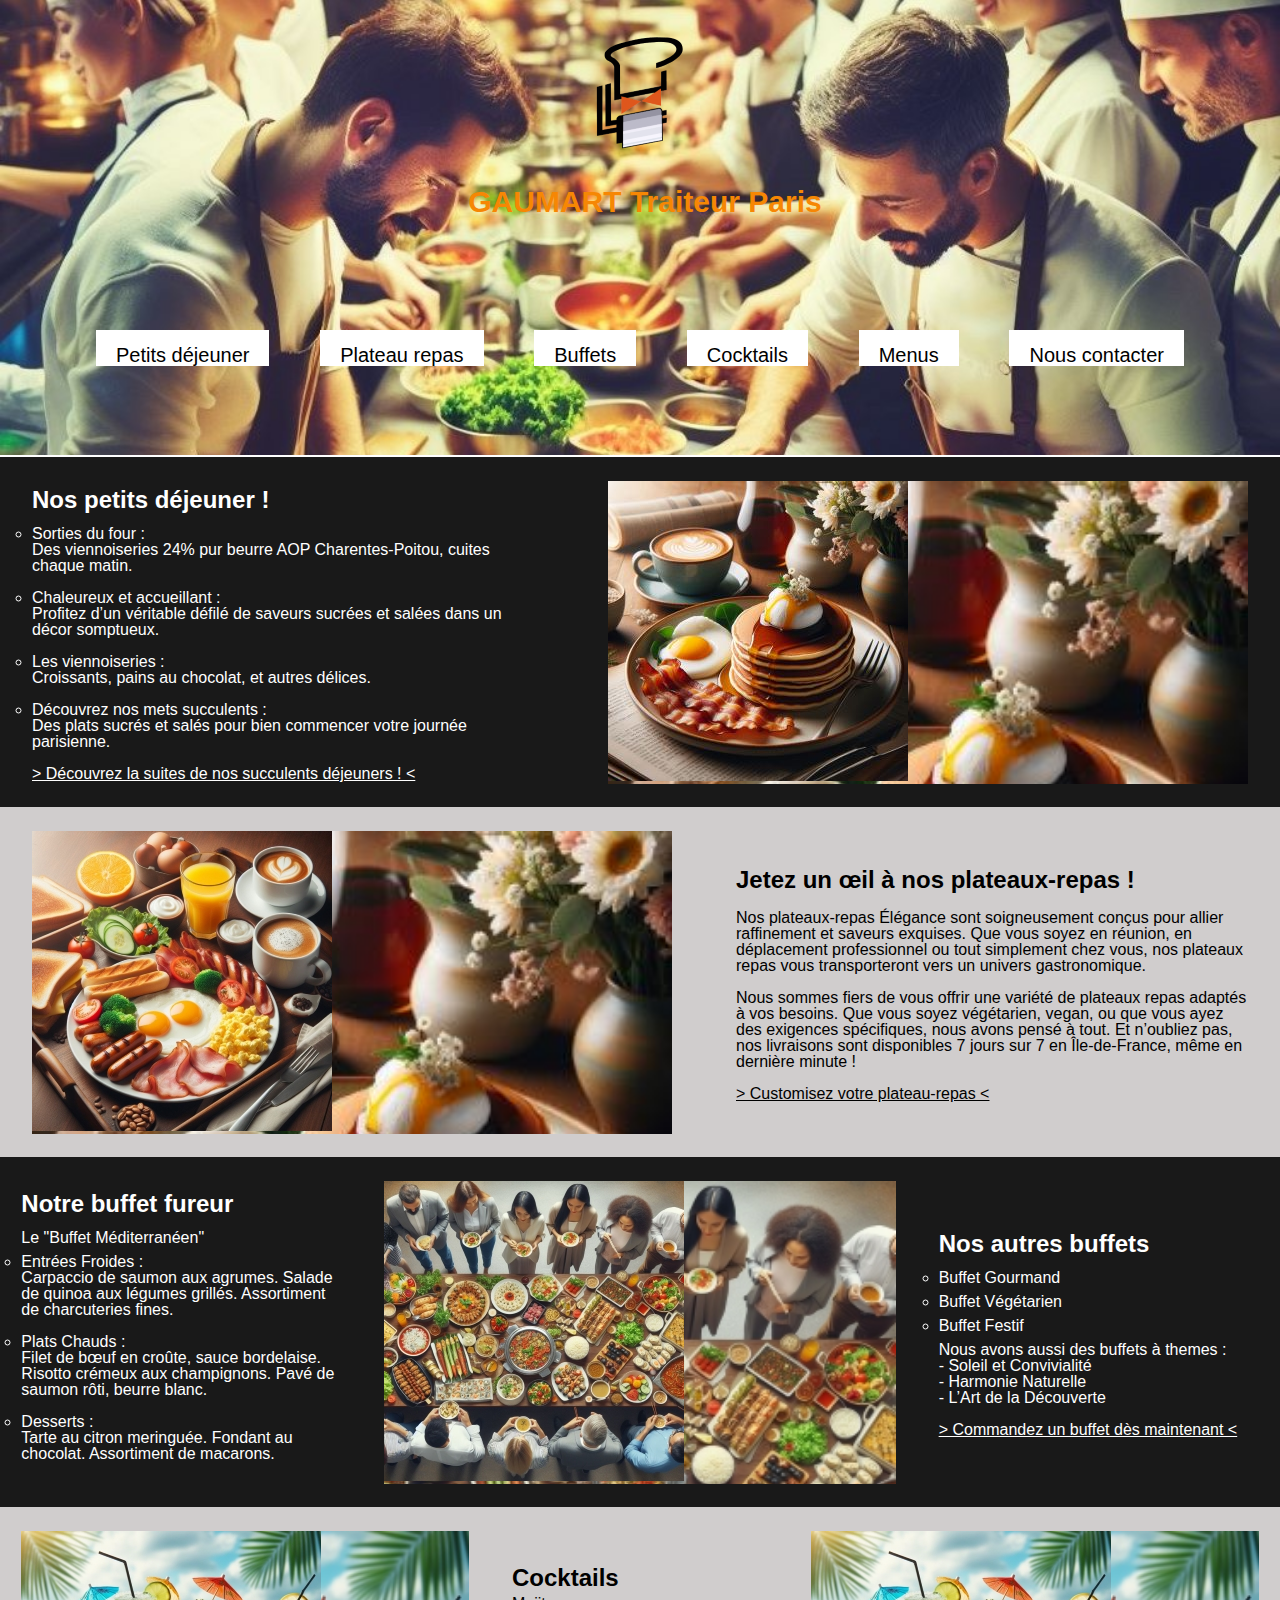
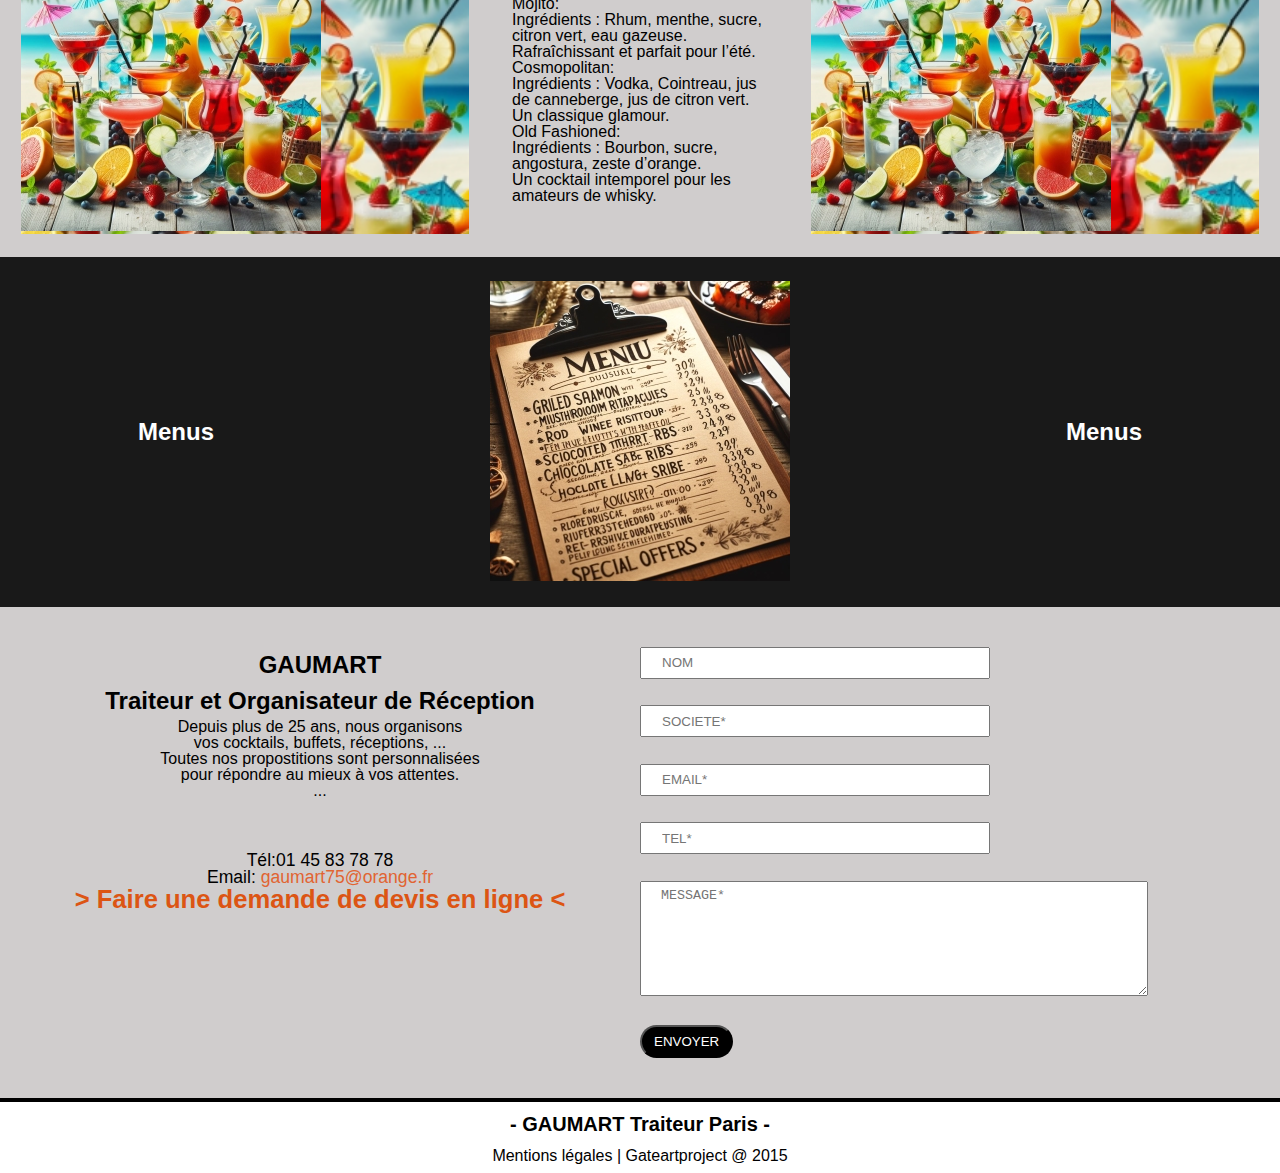
==== index.html @ 5ba97f91 "on s'en fiche" ====
<!DOCTYPE html>
<html lang="fr">
<head>
    <meta charset="UTF-8">
    <meta name="viewport" content="width=device-width, initial-scale=1.0">
    <title>Gaumart Traiteur Paris</title>
    <meta name="description" content="#">
    <link rel="stylesheet" href="css/reset.css">
    <link rel="stylesheet" href="css/header-nav.css">
    <link rel="stylesheet" href="css/index.css">
    <link rel="shortcut icon" href="img/logo.png" type="image/x-png">
</head>
<body>
    <header class="flex">
        <a href="#">
            <img id="logo-gaumart" src="img/logo.png" alt="">
        </a>
        <h1>GAUMART Traiteur Paris</h1>
        <nav class="flex">
            <ul class="flex">
                <li><a href="#petit-dejeuner">Petits déjeuner</a></li>
                <li><a href="#plateau-repas">Plateau repas</a></li>
                <li><a href="#buffets">Buffets</a></li>
                <li><a href="#cocktails">Cocktails</a></li>
                <li><a href="#menus">Menus</a></li>
                <li><a href="#nous-contactez">Nous contacter</a></li>
            </ul>
        </nav>
    </header>
    <main>
<!-- SECTION 
    PETITS-DEJEUNER -->
        <section id="petit-dejeuner" class="flex">
            <div class="dej-content">
                <h2>Nos petits déjeuner !</h2>
                <ul>
                    <li>Sorties du four :
                        <p>
                            Des viennoiseries 24% pur beurre AOP Charentes-Poitou, cuites chaque matin.
                        </p>
                    </li>
                    <li>Chaleureux et accueillant :
                        <p>
                            Profitez d’un véritable défilé de saveurs sucrées et salées dans un décor somptueux.
                        </p>
                    </li>
                    <li>Les viennoiseries :
                        <p>
                            Croissants, pains au chocolat, et autres délices.
                        </p>
                    </li>
                    <li>Découvrez nos mets succulents :
                        <p>
                            Des plats sucrés et salés pour bien commencer votre journée parisienne.
                        </p>
                    </li>
                </ul>
                <a href="#">> Découvrez la suites de nos succulents déjeuners ! <</a>
            </div>
            <div class="dej-img">
                <img src="/img/dejeuner.jpg" alt="">
            </div>
        </section>

<!-- SECTION 
    PLATEAU-REPAS -->
        <section id="plateau-repas" class="flex">
            <div class="plateau-img">
                <img src="/img/plateau-repas.jpg" alt="">
            </div>
            <div class="plateau-content">
                <h2>Jetez un œil à nos plateaux-repas !</h2>
                <p>
                    Nos plateaux-repas Élégance sont soigneusement conçus pour allier raffinement et saveurs exquises. Que vous soyez en réunion, en déplacement professionnel ou tout simplement chez vous, nos plateaux repas vous transporteront vers un univers gastronomique.
                </p>
                <p>
                    Nous sommes fiers de vous offrir une variété de plateaux repas adaptés à vos besoins. Que vous soyez végétarien, vegan, ou que vous ayez des exigences spécifiques, nous avons pensé à tout. Et n’oubliez pas, nos livraisons sont disponibles 7 jours sur 7 en Île-de-France, même en dernière minute !
                </p>
                <a href="#">> Customisez votre plateau-repas <</a>
            </div>
        </section>

<!-- SECTION 
    BUFFETS -->
        <section id="buffets" class="flex">
            <div class="buffets-content">
                <h2>Notre buffet fureur</h2>
                <h3>Le "Buffet Méditerranéen"</h3>
                <ul>
                    <li>Entrées Froides :
                        <p>
                            Carpaccio de saumon aux agrumes.
                            Salade de quinoa aux légumes grillés.
                            Assortiment de charcuteries fines.
                        </p>
                    </li>
                    <li>Plats Chauds :
                        <p>
                            Filet de bœuf en croûte, sauce bordelaise.
                        Risotto crémeux aux champignons.
                        Pavé de saumon rôti, beurre blanc.
                        </p>
                    </li>
                    <li>Desserts :
                        <p>
                            Tarte au citron meringuée.
                            Fondant au chocolat.
                            Assortiment de macarons.
                        </p>
                    </li>
                </ul>  
            </div>
            <div class="buffets-img">
                <img src="/img/buffets.jpg" alt="">
            </div>
            <div class="buffets-content2">
                <h2>Nos autres buffets</h2>
                <ul>
                    <li>Buffet Gourmand</li>
                    <li>Buffet Végétarien</li>
                    <li>Buffet Festif</li>
                </ul>
                <p>
                    Nous avons aussi des buffets à themes : <br>
                    - Soleil et Convivialité<br>
                    - Harmonie Naturelle<br>
                    - L’Art de la Découverte
                </p>
                <a href="#">> Commandez un buffet dès maintenant <</a>
            </div>
        </section>

<!-- SECTION 
    COCKTAILS -->
        <section id="cocktails" class="flex">
            <div class="cocktails-img">
                <img src="/img/cocktails.jpg" alt="">
            </div>
            <div class="cocktails-content">
                <h2>Cocktails</h2>
                <ul>
                    <li>
                        Mojito:<br>
                        Ingrédients : Rhum, menthe, sucre, citron vert, eau gazeuse.<br>
                        Rafraîchissant et parfait pour l’été.
                    </li>
                    <li>
                        Cosmopolitan:<br>
                        Ingrédients : Vodka, Cointreau, jus de canneberge, jus de citron vert.<br>
                        Un classique glamour.
                    </li>
                    <li>
                        Old Fashioned:<br>
                        Ingrédients : Bourbon, sucre, angostura, zeste d’orange.<br>
                        Un cocktail intemporel pour les amateurs de whisky.
                    </li>
                </ul>
            </div>
            <div class="cocktails-img">
                <img src="/img/cocktails.jpg" alt="">
            </div>
        </section>
    
<!-- SECTION 
    MENUS -->
        <section id="menus" class="flex">
            <div class="menus-content">
                <h2>Menus</h2>
            </div>
            <div class="menu-img">
                <img src="/img/menus.jpg" alt="">
            </div>
            <div class="menus-content">
                <h2>Menus</h2>
            </div>
            
        </section>
        <section id="nous-contactez" class="flex">
            <div class="informations txt-center">
                <h2>
                    GAUMART<br>
                    Traiteur et Organisateur de Réception
                </h2>
                <p>
                    Depuis plus de 25 ans, nous organisons<br>
                    vos cocktails, buffets, réceptions, ...
                </p>
                <p>
                    Toutes nos propostitions sont personnalisées<br>
                    pour répondre au mieux à vos attentes.<br>
                    ...
                </p>
                <div class="contacts">
                    <p>Tél:01 45 83 78 78</p>
                    <p>Email: <span>gaumart75@orange.fr</span></p>
                </div>
                <div class="ask-devis">
                    <p><a href="../pages/devis.html">> Faire une demande de devis en ligne <</a></p>
                </div>
            </div>
            <div class="formulaire">
                <form action="post">
                    <input type="text" name="nom" placeholder="NOM"><br>
                    <input type="text" name="societe" placeholder="SOCIETE*"><br>
                    <input type="email" name="email" placeholder="EMAIL*"><br>
                    <input type="tel" name="telephone" placeholder="TEL*"><br>
                    <textarea placeholder="MESSAGE*"></textarea><br>
                    <input id="send" type="submit" value="ENVOYER">
                </form>
            </div>
        </section>
    </main>


    <footer class="txt-center">
        <p class="big">- GAUMART Traiteur Paris -</p>
        <p>
            <a href="#">Mentions légales</a>
            | Gateartproject @ 2015
        </p>
    </footer>
    <script src="js/index.js"></script>
</body>
</html>
---- css/header-nav.css ----
/* ========================================================
    CONFIGURATIONS
========================================================= */
.flex{
    display: flex;
}
.txt-center{
    text-align: center;
}
/* ========================================================
    HEADER ET NAVIGUATION
========================================================= */
header{
    align-items: center;
    flex-direction: column;
    height: 15%;
    background-image: url(/img/header.jpeg);
    background-size: 100%;
    border-bottom: solid white 2px;
}
#logo-gaumart{
    margin-top: 2em;
    height: 95%;
}
h1{
    font-weight: 600;
    margin-left: 10px;
    font-size: 1.875rem;
    margin-top: 1em;
    color: #F68704;
}

nav{
    margin-top: 8em;
    margin-bottom: 5em;
    width: 85%;
    align-items: center;
}
nav ul{
    width: 100%;
    display: flex;
    justify-content: space-between;
    margin-bottom: 10px;
}
li a{
    color: black;
    font-size: 1.25rem;
    text-decoration: none;
    padding: 0 1em;
    padding-top: 0.7em;
    background-color: white;
}
---- css/index.css ----
/* ========================================================
    CONTENUE PRINCIPALE
========================================================= */
body{
    font-family: Arial, Helvetica, sans-serif;
}
main{
    border-bottom: solid 2px black;
}
h2{
    font-size: 1.5rem;
    font-weight: 800;
    line-height: 1.5;
}
footer p{
    margin-top: 1.8em;
    line-height: 1.2;
}
/* ========================================================
    SECTION TEMPLATES
========================================================= */
#petit-dejeuner, #plateau-repas, #buffets, #cocktails, #menus{
    height: 350px;
    align-items: center;
    justify-content: space-around;
}
#petit-dejeuner, #buffets, #menus{
    background-color: rgb(25, 25, 25);
    color: white;
}
#plateau-repas, #cocktails, #nous-contactez{
    background-color: rgb(208, 205, 205);
    color: black;
}
.dej-content ul, .buffets-content ul, .buffets-content2 ul{
    list-style: circle;
}
.dej-content a, .buffets-content2 a{
    color: white;
}
.plateau-content a{
    color: black;
}
/* ========================================================
    SECTION PETIT DEJEUNER / PLATEAU REPAS
========================================================= */
.dej-content, .plateau-content{
    width: 40%;
}
.dej-content p, .plateau-content p, .buffets-content p, .buffets-content2 p{
    margin-bottom: 1em;
}
.dej-content ul{
    margin-top: 0.5em;
}
.dej-img, .plateau-img{
    width: 50%;
    background-image: url(/img/dejeuner.jpg);
    background-size: 100%;
}
#plateau-repas h2{
    margin-bottom: 0.5em ;
}
/* ========================================================
    SECTION BUFFETS
========================================================= */
.buffets-content, .buffets-content2{
    width: 25%;
}
.buffets-img{
    width: 40%;
    background-image: url(/img/buffets.jpg);
    background-size: 100%;
}
.buffets-content h3, .buffets-content2 li{
    margin: 0.5em 0;
}
/* ========================================================
    SECTION COCKTAILS
========================================================= */
.cocktails-img{
    width: 35%;
    background-image: url(/img/cocktails.jpg);
    background-size: 100%;
}
.cocktails-content{
    width: 20%;
}
/* ========================================================
    SECTION MENUS
========================================================= */

/* ========================================================
    SECTION CONTACTS
========================================================= */
#nous-contactez{
    padding: 40px 0;
    border-bottom: solid black 2px;
}
.informations, .formulaire{
    width: 50%;
}
.contacts{
    margin-top: 3em;
    font-size: 1.1em;
}
.contacts span{
    color: #E16432;
}
.ask-devis{
    font-size: 1.6em;
    font-weight: 600;
}
.ask-devis a{
    text-decoration: none;
    color: #DC5514;
}
/* ================================
    CONTENUE CONTACTS FORMULAIRE
*/
input:not(:last-child){
    width: 50%;
    padding: 1%;
    padding-left: 20px;
}
input:not(:first-child){
    margin-top: 2em;
}
textarea{
    width: 75%;
    padding: 1%;
    padding-left: 20px;
    height: 100px;
    margin-top: 2em;
}
input:last-child{
    background-color: black;
    color: white;
    padding: 0.5em 0.9em;
    border-radius: 20px;
}



















/* ========================================================
    FOOTER
========================================================= */
footer{
    height: 15%;
}
.big{
    font-weight: 800;
    font-size: 1.25rem;
}
footer p{
    margin: 0.5em 0;
}
footer a{
    text-decoration: none;
    color: black;
}
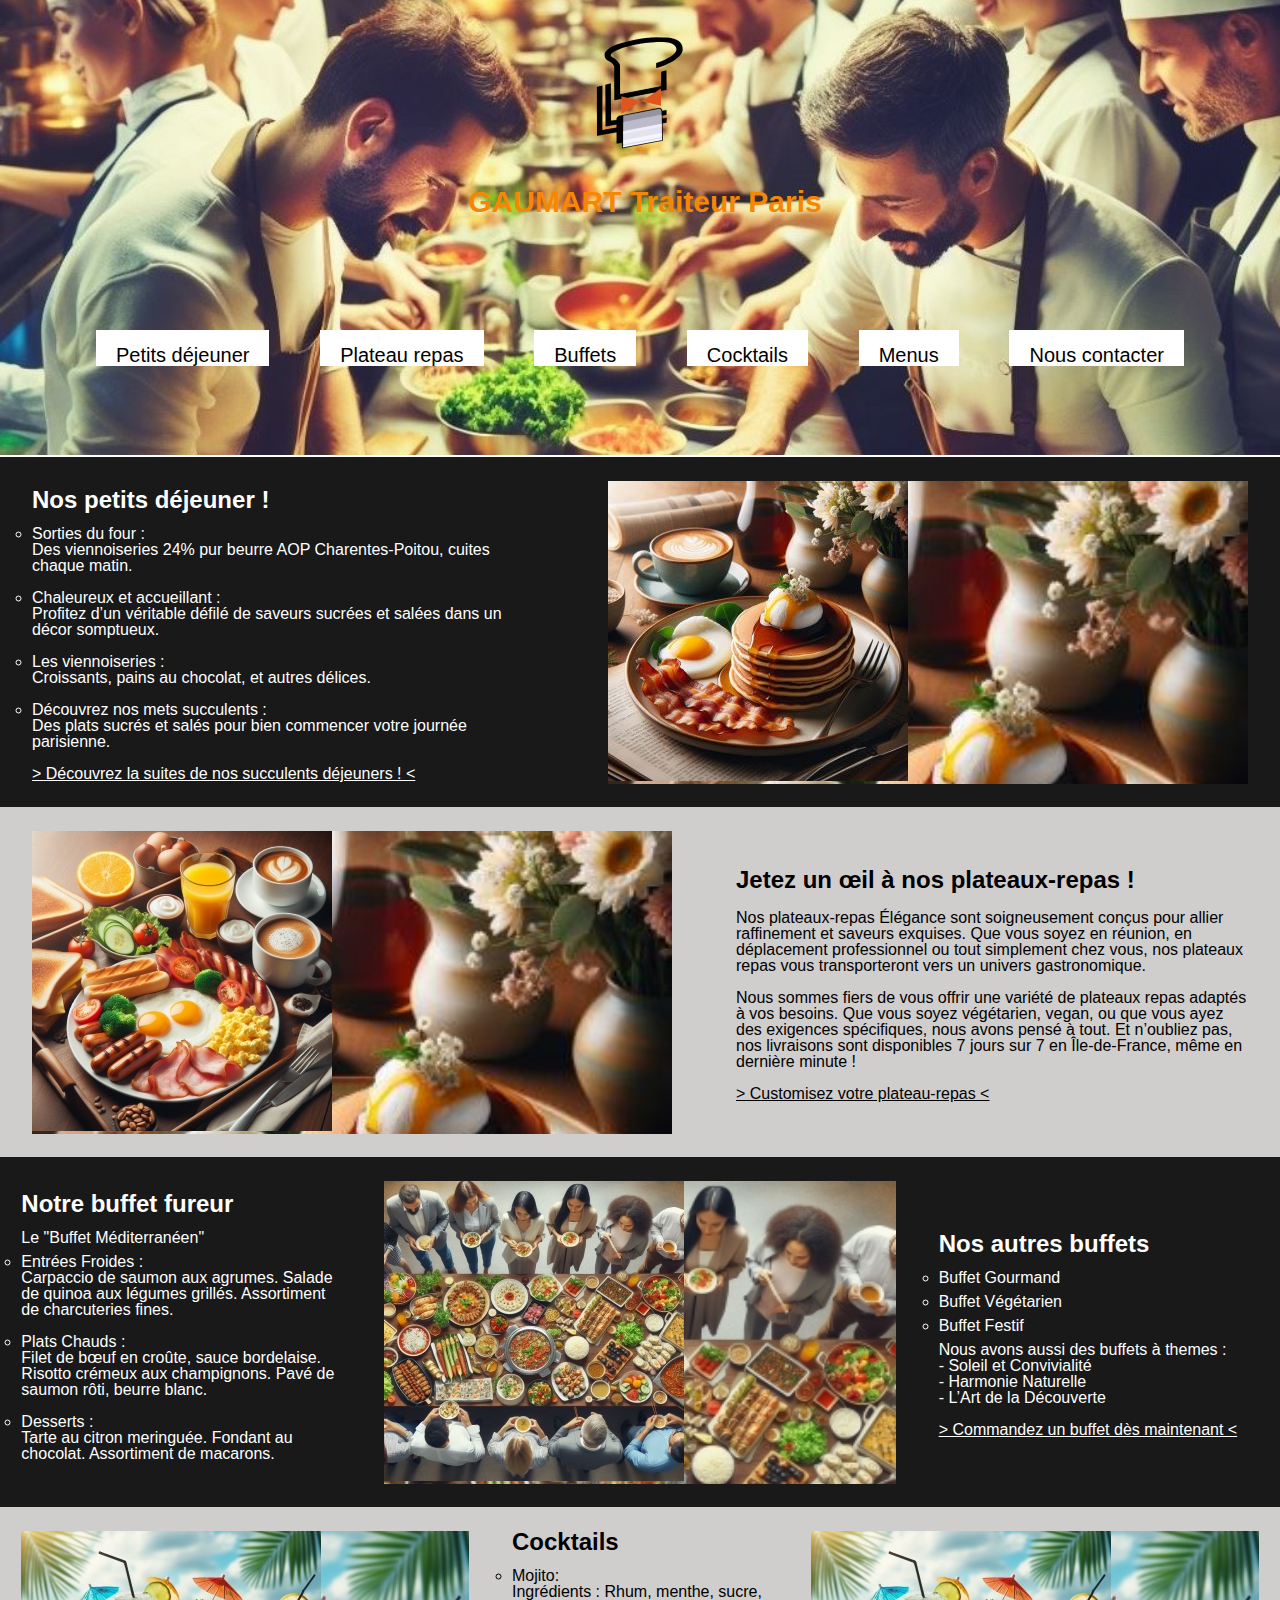
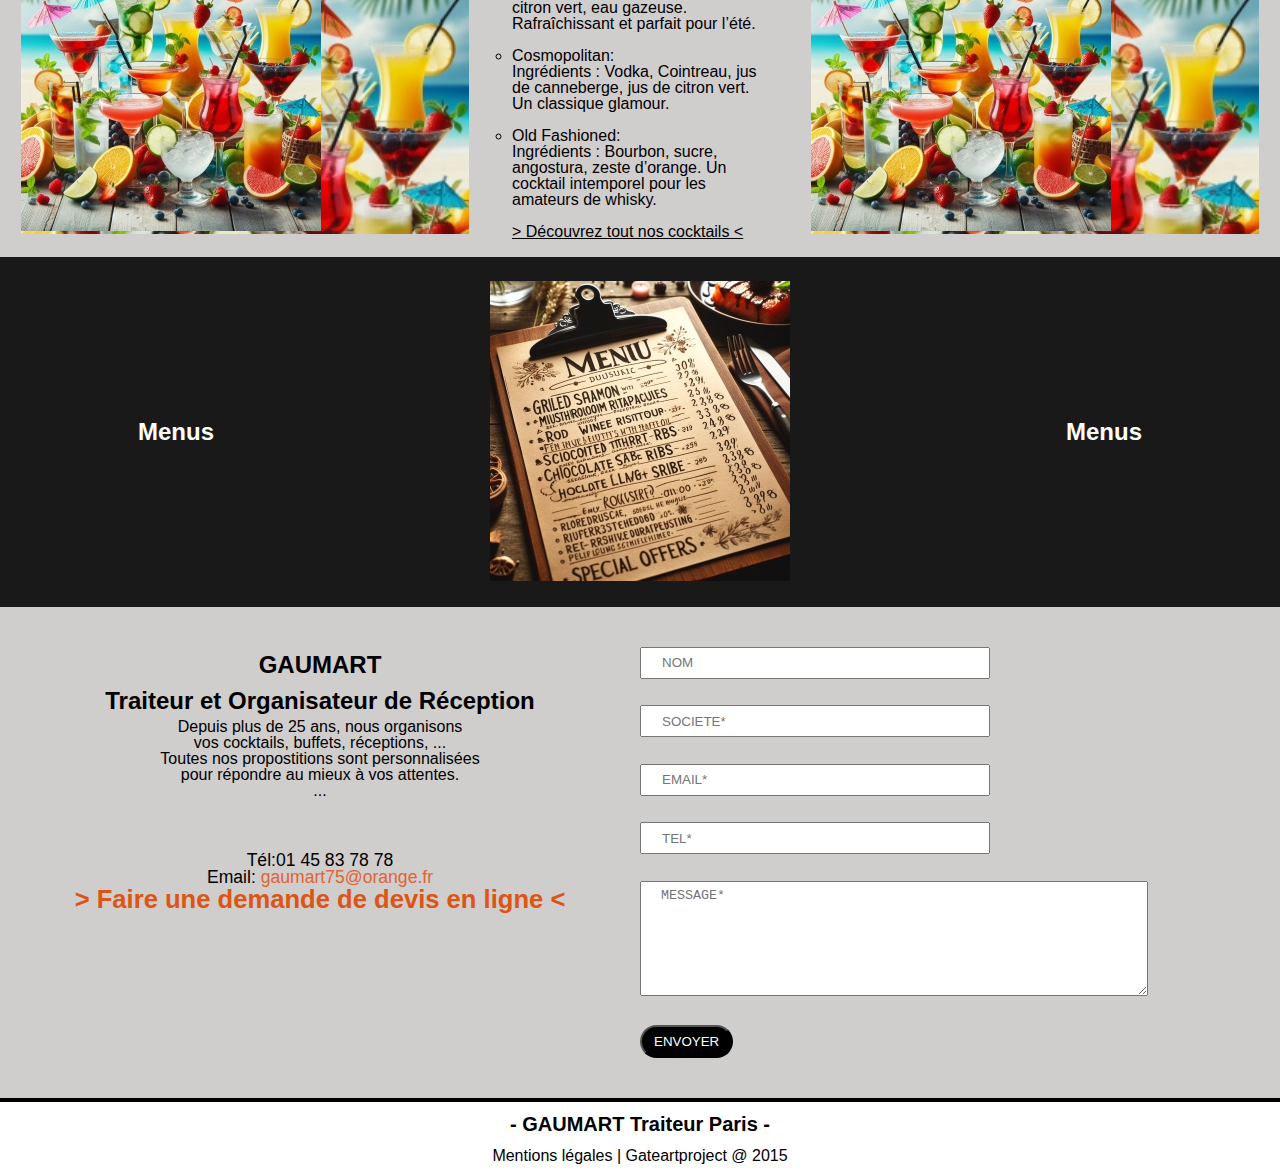
==== commit 7072f769: "bla bla bla" ====
--- a/index.html
+++ b/index.html
@@ -139,22 +139,27 @@
             <div class="cocktails-content">
                 <h2>Cocktails</h2>
                 <ul>
-                    <li>
-                        Mojito:<br>
-                        Ingrédients : Rhum, menthe, sucre, citron vert, eau gazeuse.<br>
-                        Rafraîchissant et parfait pour l’été.
-                    </li>
-                    <li>
-                        Cosmopolitan:<br>
-                        Ingrédients : Vodka, Cointreau, jus de canneberge, jus de citron vert.<br>
-                        Un classique glamour.
-                    </li>
-                    <li>
-                        Old Fashioned:<br>
-                        Ingrédients : Bourbon, sucre, angostura, zeste d’orange.<br>
-                        Un cocktail intemporel pour les amateurs de whisky.
+                    <li>Mojito:
+                        <p>
+                            Ingrédients : Rhum, menthe, sucre, citron vert, eau gazeuse.
+                            Rafraîchissant et parfait pour l’été.
+                        </p>
+                    </li>
+                    <li>Cosmopolitan:
+                        <p>
+                            Ingrédients : Vodka, Cointreau, jus de canneberge, jus de citron vert.
+                            Un classique glamour.
+                        </p>
+                        
+                    </li>
+                    <li>Old Fashioned:
+                        <p>
+                            Ingrédients : Bourbon, sucre, angostura, zeste d’orange.
+                            Un cocktail intemporel pour les amateurs de whisky.
+                        </p>
                     </li>
                 </ul>
+                <a href="#">> Découvrez tout nos cocktails <</a>
             </div>
             <div class="cocktails-img">
                 <img src="/img/cocktails.jpg" alt="">
--- a/css/index.css
+++ b/css/index.css
@@ -32,13 +32,13 @@
     background-color: rgb(208, 205, 205);
     color: black;
 }
-.dej-content ul, .buffets-content ul, .buffets-content2 ul{
+.dej-content ul, .buffets-content ul, .buffets-content2 ul, .cocktails-content ul{
     list-style: circle;
 }
 .dej-content a, .buffets-content2 a{
     color: white;
 }
-.plateau-content a{
+.plateau-content a, .cocktails-content a{
     color: black;
 }
 /* ========================================================
@@ -47,10 +47,10 @@
 .dej-content, .plateau-content{
     width: 40%;
 }
-.dej-content p, .plateau-content p, .buffets-content p, .buffets-content2 p{
+.dej-content p, .plateau-content p, .buffets-content p, .buffets-content2 p, .cocktails-content p{
     margin-bottom: 1em;
 }
-.dej-content ul{
+.dej-content ul, .cocktails-content ul{
     margin-top: 0.5em;
 }
 .dej-img, .plateau-img{
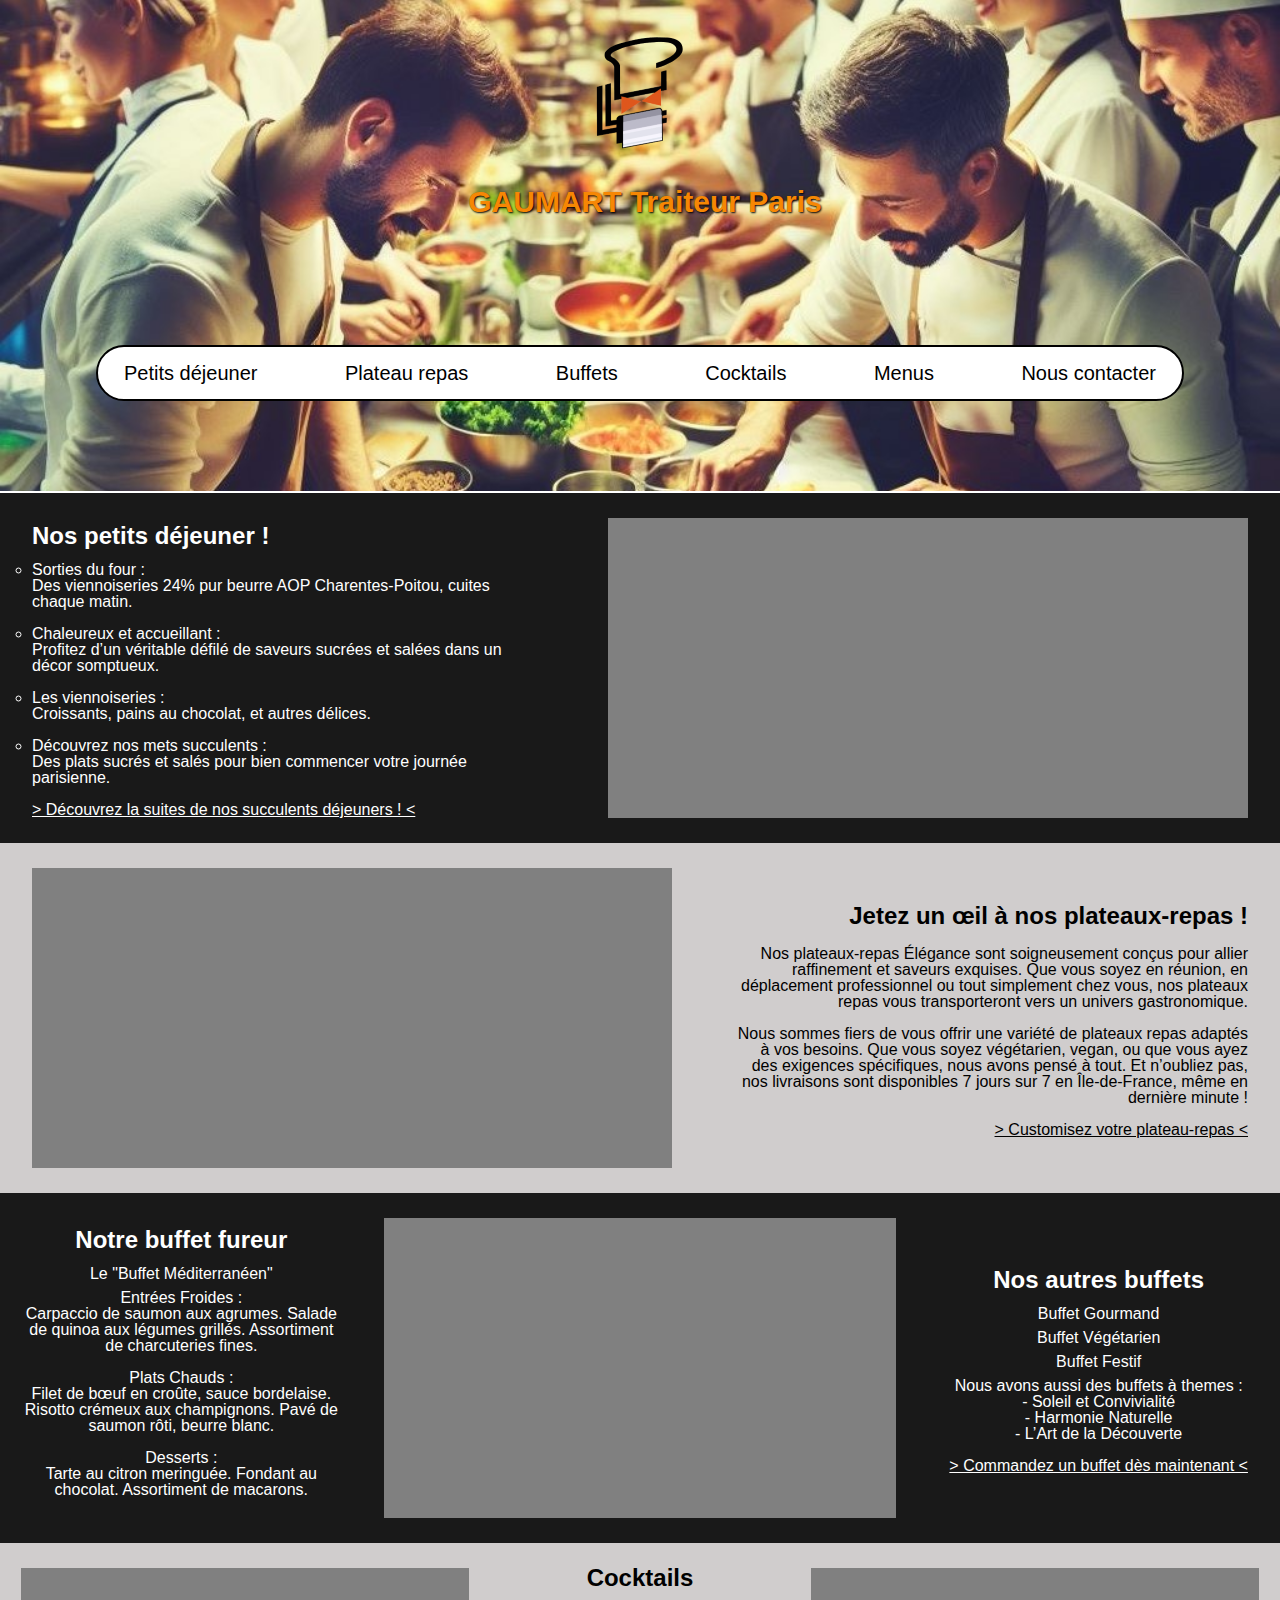
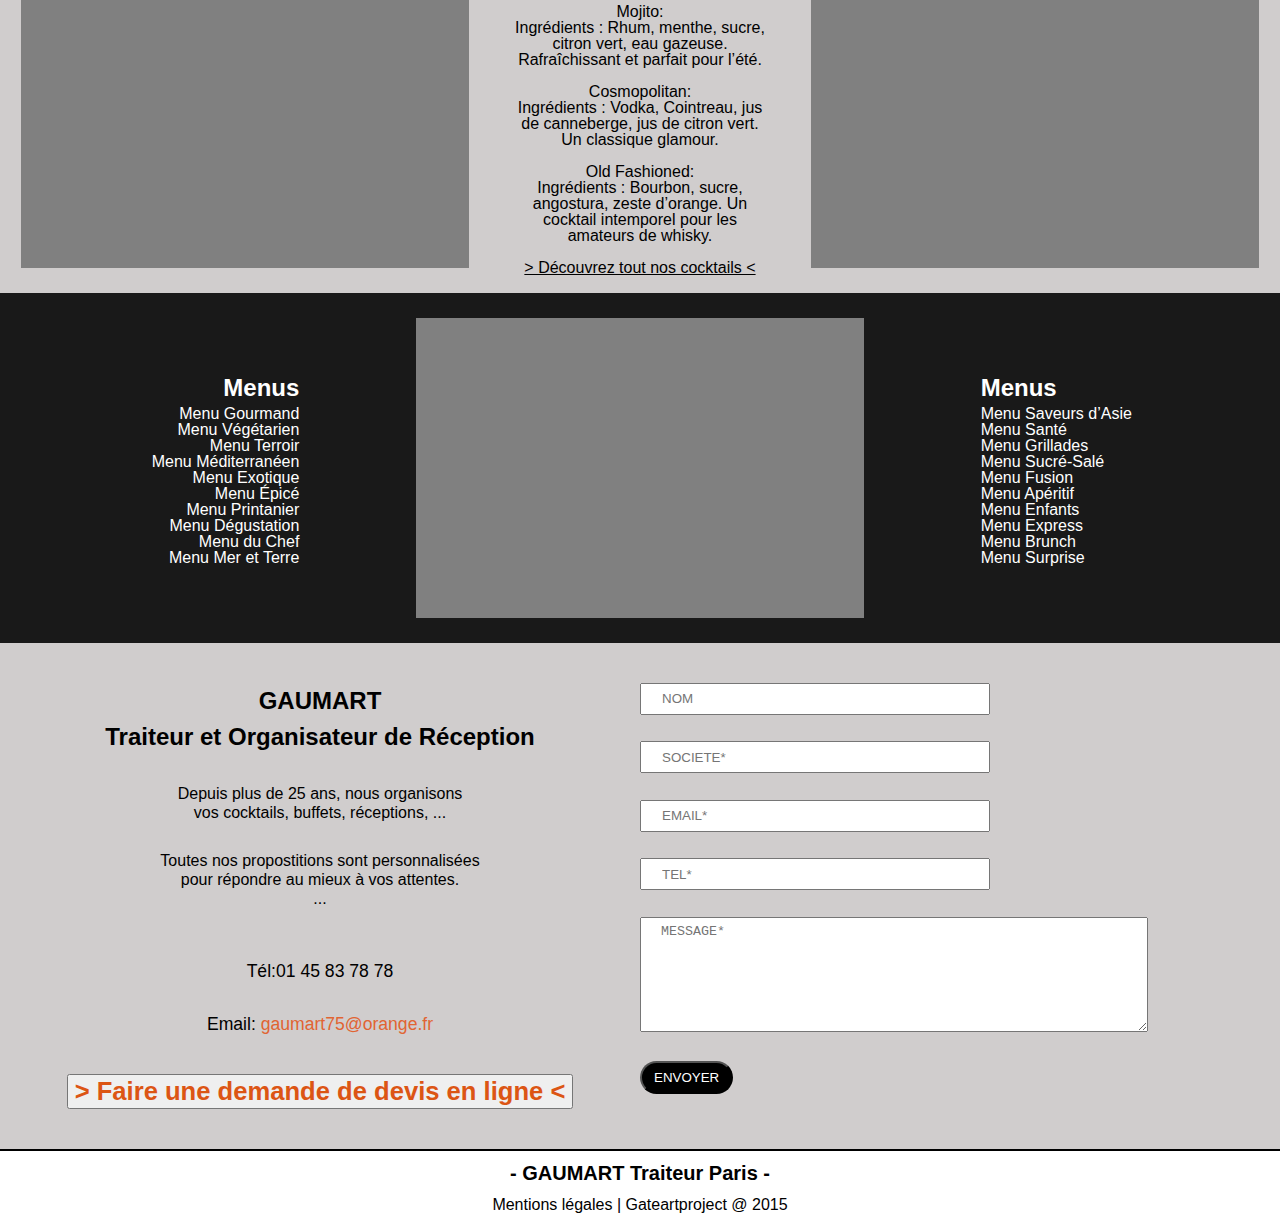
==== commit 8bd52ea5: "end of day 14/03/2024" ====
--- a/index.html
+++ b/index.html
@@ -6,8 +6,9 @@
     <title>Gaumart Traiteur Paris</title>
     <meta name="description" content="#">
     <link rel="stylesheet" href="css/reset.css">
-    <link rel="stylesheet" href="css/header-nav.css">
+    <link rel="stylesheet" href="css/bases.css">
     <link rel="stylesheet" href="css/index.css">
+    <link rel="stylesheet" href="css/devis.css">
     <link rel="shortcut icon" href="img/logo.png" type="image/x-png">
 </head>
 <body>
@@ -57,17 +58,13 @@
                 </ul>
                 <a href="#">> Découvrez la suites de nos succulents déjeuners ! <</a>
             </div>
-            <div class="dej-img">
-                <img src="/img/dejeuner.jpg" alt="">
-            </div>
+            <div class="dej-img"></div>
         </section>
 
 <!-- SECTION 
     PLATEAU-REPAS -->
         <section id="plateau-repas" class="flex">
-            <div class="plateau-img">
-                <img src="/img/plateau-repas.jpg" alt="">
-            </div>
+            <div class="plateau-img"></div>
             <div class="plateau-content">
                 <h2>Jetez un œil à nos plateaux-repas !</h2>
                 <p>
@@ -79,7 +76,6 @@
                 <a href="#">> Customisez votre plateau-repas <</a>
             </div>
         </section>
-
 <!-- SECTION 
     BUFFETS -->
         <section id="buffets" class="flex">
@@ -110,9 +106,7 @@
                     </li>
                 </ul>  
             </div>
-            <div class="buffets-img">
-                <img src="/img/buffets.jpg" alt="">
-            </div>
+            <div class="buffets-img"> </div>
             <div class="buffets-content2">
                 <h2>Nos autres buffets</h2>
                 <ul>
@@ -129,13 +123,10 @@
                 <a href="#">> Commandez un buffet dès maintenant <</a>
             </div>
         </section>
-
 <!-- SECTION 
     COCKTAILS -->
         <section id="cocktails" class="flex">
-            <div class="cocktails-img">
-                <img src="/img/cocktails.jpg" alt="">
-            </div>
+            <div class="cocktails-img"></div>
             <div class="cocktails-content">
                 <h2>Cocktails</h2>
                 <ul>
@@ -161,25 +152,46 @@
                 </ul>
                 <a href="#">> Découvrez tout nos cocktails <</a>
             </div>
-            <div class="cocktails-img">
-                <img src="/img/cocktails.jpg" alt="">
-            </div>
-        </section>
-    
+            <div class="cocktails-img"></div>
+        </section>
 <!-- SECTION 
     MENUS -->
         <section id="menus" class="flex">
             <div class="menus-content">
                 <h2>Menus</h2>
-            </div>
-            <div class="menu-img">
-                <img src="/img/menus.jpg" alt="">
-            </div>
-            <div class="menus-content">
+                <p>
+                    Menu Gourmand<br>
+                    Menu Végétarien<br>
+                    Menu Terroir<br>
+                    Menu Méditerranéen<br>
+                    Menu Exotique<br>
+                    Menu Épicé<br>
+                    Menu Printanier<br>
+                    Menu Dégustation<br>
+                    Menu du Chef<br>
+                    Menu Mer et Terre
+                </p>
+            </div>
+            <div class="menus-img"></div>
+            <div class="menus-content2">
                 <h2>Menus</h2>
+                <p>
+                    Menu Saveurs d’Asie<br>
+                    Menu Santé<br>
+                    Menu Grillades<br>
+                    Menu Sucré-Salé<br>
+                    Menu Fusion<br>
+                    Menu Apéritif<br>
+                    Menu Enfants<br>
+                    Menu Express<br>
+                    Menu Brunch<br>
+                    Menu Surprise
+                </p>
             </div>
             
         </section>
+<!-- SECTION 
+    CONTACT -->
         <section id="nous-contactez" class="flex">
             <div class="informations txt-center">
                 <h2>
@@ -199,8 +211,7 @@
                     <p>Tél:01 45 83 78 78</p>
                     <p>Email: <span>gaumart75@orange.fr</span></p>
                 </div>
-                <div class="ask-devis">
-                    <p><a href="../pages/devis.html">> Faire une demande de devis en ligne <</a></p>
+                    <button class="ask-devis" onclick="openDevis()">> Faire une demande de devis en ligne <</button>
                 </div>
             </div>
             <div class="formulaire">
@@ -215,6 +226,235 @@
             </div>
         </section>
     </main>
+
+
+
+
+
+
+
+
+
+
+
+
+
+
+
+
+
+
+<!-- ==============================================================================
+CECI CONTIENT LE DEVIS ENTIER, PAR DEFAUT CACHER
+============================================================================== -->
+<!-- FORMULAIRE (PARTIE 1)
+    DE RECEPTION -->
+        <form method="post" id="devis" class="form-hidden">
+            <h3>GAUMART</h3>
+            <p>Tél:01 45 83 78 78</p>
+            <p>Email: <span>gaumart75@orange.fr</span></p>
+            <button onclick="closeDevis()">FERMER</button>
+            <fieldset id="reception">
+                <legend>Réception</legend>
+                <div class="form-element flex">
+                    <div class="form-element-title">
+                        <div>Type de prestation :</div>
+                    </div>
+                    <div class="form-element-choices">
+                        <input type="checkbox" name="prestation" id="aperitif"><label for="aperitif">Cocktail aperitif</label><br>
+                        <input type="checkbox" name="prestation" id="cocktail"><label for="cocktail">Cocktail déjeunatoire/dînatoire</label><br>
+                        <input type="checkbox" name="prestation" id="debout"><label for="debout">Buffet debout</label><br>
+                        <input type="checkbox" name="prestation" id="assis"><label for="assis">Buffet assis</label><br>
+                        <input type="checkbox" name="prestation" id="assiette"><label for="assiette">Repas servi à l'assiette</label><br>
+                        <input type="checkbox" name="prestation" id="dejeuner"><label for="dejeuner">Petit déjeuner</label><br>
+                        <label for="prestation-other">Autres : </label><input type="text" name="prestation" id="prestation-other">
+                    </div>
+                </div>
+                <div class="form-element flex">
+                    <div class="form-element-title">
+                        <label for="place">Lieu de réception :</label>
+                    </div>
+                    <div class="form-element-choices">
+                        <input type="text" name="place" id="place">
+                    </div>
+                </div>
+                <div class="form-element flex">
+                    <div class="form-element-title">
+                        <label for="date">Date de réception :</label>
+                    </div>
+                    <div class="form-element-choices">
+                        <input type="date" name="date" id="date">
+                    </div>
+                </div>
+                <div class="form-element flex">
+                    <div class="form-element-title">
+                        <label for="time-start">Heure de début :</label>
+                    </div>
+                    <div class="form-element-choices">
+                        <input type="time" name="time-start" id="time-start">
+                    </div>
+                </div>
+                <div class="form-element flex">
+                    <div class="form-element-title">
+                        <label for="time-end">Heure de fin :</label>
+                    </div>
+                    <div class="form-element-choices">
+                        <input type="time" name="time-end" id="time-end">
+                    </div>
+                </div>
+                <div class="form-element flex">
+                    <div class="form-element-title">
+                        <label for="number-personne">Nombre de convives :</label>
+                    </div>
+                    <div class="form-element-choices">
+                        <input type="number" name="number-personne" id="number-personne">
+                    </div>
+                </div>
+                <div class="form-element flex">
+                    <div class="form-element-title">
+                        <div>Personnels souhaités :</div>
+                    </div>
+                    <div class="form-element-choices">
+                        <input type="radio" name="radio" id="yes"><label for="yes">Oui</label>
+                        <input type="radio" name="radio" id="no"><label for="no">Non</label>
+                    </div>
+                </div>
+            </fieldset>
+    <!-- FORMULAIRE (PARTIE 2)
+    DE SERVICES -->
+            <fieldset id="services">
+                <legend>Services</legend>
+    <!-- SERVICES
+    == $ -->
+                <div class="form-element flex">
+                    <div class="form-element-title">
+                        <div>Boissons alcolisées :</div>
+                    </div>
+                    <div class="form-element-choices">
+                        <input type="checkbox" name="alcool" id="rouge"><label for="rouge">Vin rouge</label><br>
+                        <input type="checkbox" name="alcool" id="blanc"><label for="blanc">Vin blanc</label><br>
+                        <input type="checkbox" name="alcool" id="rose"><label for="rose">Vin rosé</label><br>
+                        <input type="checkbox" name="alcool" id="champagne"><label for="champagne">Champagne</label><br>
+                        <input type="checkbox" name="alcool" id="cremant"><label for="cremant">Crémant</label><br>
+                        <input type="checkbox" name="alcool" id="kir"><label for="kir">Kir</label><br>
+                        <input type="checkbox" name="alcool" id="fort"><label for="fort">Alcool fort</label><br>
+                    </div>
+                </div>
+    <!-- SERVICES
+    == $ -->
+                <div class="form-element flex">
+                    <div class="form-element-title">
+                        <div>Boissons non alcolisées :</div>
+                    </div>
+                    <div class="form-element-choices">
+                        <input type="checkbox" name="boissons" id="eau"><label for="eau">Eaux minerales plate et gazeuse</label><br>
+                        <input type="checkbox" name="boissons" id="cafe"><label for="cafe">Café</label><br>
+                        <input type="checkbox" name="boissons" id="soft"><label for="soft">Soft (jus de fruits et sodas)</label><br>
+                    </div>
+                </div>
+    <!-- SERVICES
+    == $ -->
+                <div class="form-element flex">
+                    <div class="form-element-title">
+                        <div>Besoins complémentaires :</div>
+                    </div>
+                    <div class="form-element-choices">
+                        <input type="checkbox" name="besoins" id="jetable"><label for="jetable">Materiel jetable</label><br>
+                        <input type="checkbox" name="besoins" id="a-louer"><label for="a-louer">Materiel de réception à louer</label><br>
+                        <input type="checkbox" name="besoins" id="personnel"><label for="personnel">Personnel de service</label><br>
+                        <input type="checkbox" name="besoins" id="deco-buffet"><label for="deco-buffet">Décoration de buffet</label><br>
+                        <input type="checkbox" name="besoins" id="deco-floral"><label for="deco-floral">Décoration florale</label><br>
+                        <input type="checkbox" name="besoins" id="table"><label for="table">Centre de table en fleurs fraiches</label><br>
+                        <input type="checkbox" name="besoins" id="nappage"><label for="nappage">Nappage</label><br>
+                        <input type="checkbox" name="besoins" id="musique"><label for="musique">Animation musicale</label><br>
+                        <input type="checkbox" name="besoins" id="salle"><label for="salle">Salles de réception</label><br>
+                        <label for="besoins-autres">Autres : </label><input type="text" name="besoins" id="besoins-autres">
+                    </div>
+                </div>
+            </fieldset>
+    <!-- FORMULAIRE (PARTIE 3)
+    DE BUDGET -->
+            <fieldset id="budget">
+                <legend>Votre budget</legend>
+    <!-- BUDGET == 
+    $BUDGET -->
+                <div class="form-element flex">
+                    <div class="form-element-title">
+                        <div>Budget par personne :</div>
+                    </div>
+                    <div class="form-element-choices">
+                        <label for="budget-entre">Entre </label><input type="text" name="budget-entre" id="budget-entre">
+                        <label for="budget-and">et </label><input type="text" name="budget-and" id="budget-and">
+                    </div>
+                </div>
+            </fieldset>
+    <!-- FORMULAIRE (PARTIE 4) 
+    DE COORDONNEES -->
+            <fieldset id="coordonnees">
+                <legend>Vos coordonnées</legend>
+    <!-- COORDONNEES
+    == NAME -->
+                <div class="form-element flex">
+                    <div class="form-element-title">
+                        <label for="nom">Nom :</label>
+                    </div>
+                    <div class="form-element-choices">
+                        <input type="text" name="nom" id="nom">
+                    </div>
+                </div>
+    <!-- COORDONNEES
+    == FIRST NAME  -->
+                <div class="form-element flex">
+                    <div class="form-element-title">
+                        <label for="prenom">Prénom :</label>
+                    </div>
+                    <div class="form-element-choices">
+                        <input type="text" name="prenom" id="prenom">
+                    </div>
+                </div>
+    <!-- COORDONNEES
+    == ENTREPRISE NAME  -->
+                <div class="form-element flex">
+                    <div class="form-element-title">
+                        <label for="societe">Société :</label>
+                    </div>
+                    <div class="form-element-choices">
+                        <input type="text" name="societe" id="societe">
+                    </div>
+                </div>
+    <!-- COORDONNEES
+    == ADRESSE -->
+                <div class="form-element flex">
+                    <div class="form-element-title">
+                        <label for="adresse">Adresse :</label>
+                    </div>
+                    <div class="form-element-choices">
+                        <input type="text" name="adresse" id="adresse">
+                    </div>
+                </div>
+    <!-- COORDONNEES
+    == TELEPHONE -->
+                <div class="form-element flex">
+                    <div class="form-element-title">
+                        <label for="telephone">Téléphone :</label>
+                    </div>
+                    <div class="form-element-choices">
+                        <input type="tel" name="telephone" id="telephone">
+                    </div>
+                </div>
+    <!-- COORDONNEES
+    == EMAIL -->
+                <div class="form-element flex">
+                    <div class="form-element-title">
+                        <label for="email">Email :</label>
+                    </div>
+                    <div class="form-element-choices">
+                        <input type="email" name="email" id="email">
+                    </div>
+                </div>
+            </fieldset>
+            <input type="submit" value="VALIDER">
+        </form>
 
 
     <footer class="txt-center">
--- a/css/bases.css
+++ b/css/bases.css
@@ -0,0 +1,75 @@
+/* ========================================================
+    CONFIGURATIONS
+========================================================= */
+body{
+    font-family: Arial, Helvetica, sans-serif;
+}
+.flex{
+    display: flex;
+}
+.txt-center{
+    text-align: center;
+}
+.form-hidden{
+    display: none;
+}
+h2{
+    font-size: 1.5rem;
+    font-weight: 800;
+    line-height: 1.5;
+}
+/* ========================================================
+    HEADER / NAVIGUATION / FOOTER
+========================================================= */
+header{
+    align-items: center;
+    flex-direction: column;
+    height: 15%;
+    background-image: url(/img/header.jpeg);
+    background-size: 100%;
+    border-bottom: solid white 2px;
+}
+#logo-gaumart{
+    margin-top: 2em;
+    height: 95%;
+}
+h1{
+    font-weight: 600;
+    margin-left: 10px;
+    font-size: 1.875rem;
+    margin-top: 1em;
+    color: #F68704;
+    text-shadow: 1px 1px 2px black   ;
+}
+nav{
+    margin-top: 8em;
+    margin-bottom: 5em;
+    width: 85%;
+    align-items: center;
+}
+nav ul{
+    width: 100%;
+    display: flex;
+    justify-content: space-between;
+    margin-bottom: 10px;
+    background-color: white;
+    border: black solid 2px;
+    border-radius: 50px;
+    padding: 1em;
+}
+li a{
+    color: black;
+    font-size: 1.25rem;
+    text-decoration: none;
+    padding: 0.5em;
+}
+li a:hover{
+    text-decoration: underline #F68704;
+}
+footer{
+    border-top: solid 2px black;
+}
+footer p, .informations p{
+    margin-top: 1.8em;
+    line-height: 1.2;
+}--- a/css/index.css
+++ b/css/index.css
@@ -1,21 +1,3 @@
-/* ========================================================
-    CONTENUE PRINCIPALE
-========================================================= */
-body{
-    font-family: Arial, Helvetica, sans-serif;
-}
-main{
-    border-bottom: solid 2px black;
-}
-h2{
-    font-size: 1.5rem;
-    font-weight: 800;
-    line-height: 1.5;
-}
-footer p{
-    margin-top: 1.8em;
-    line-height: 1.2;
-}
 /* ========================================================
     SECTION TEMPLATES
 ========================================================= */
@@ -32,7 +14,7 @@
     background-color: rgb(208, 205, 205);
     color: black;
 }
-.dej-content ul, .buffets-content ul, .buffets-content2 ul, .cocktails-content ul{
+.dej-content ul{
     list-style: circle;
 }
 .dej-content a, .buffets-content2 a{
@@ -55,22 +37,26 @@
 }
 .dej-img, .plateau-img{
     width: 50%;
-    background-image: url(/img/dejeuner.jpg);
-    background-size: 100%;
+    height: 300px;
+    background-color: grey;
 }
 #plateau-repas h2{
     margin-bottom: 0.5em ;
+}
+.plateau-content{
+    text-align: right;
 }
 /* ========================================================
     SECTION BUFFETS
 ========================================================= */
 .buffets-content, .buffets-content2{
     width: 25%;
+    text-align: center;
 }
 .buffets-img{
     width: 40%;
-    background-image: url(/img/buffets.jpg);
-    background-size: 100%;
+    height: 300px;
+    background-color: grey;
 }
 .buffets-content h3, .buffets-content2 li{
     margin: 0.5em 0;
@@ -80,22 +66,37 @@
 ========================================================= */
 .cocktails-img{
     width: 35%;
-    background-image: url(/img/cocktails.jpg);
-    background-size: 100%;
+    height: 300px;
+    background-color: grey;
 }
 .cocktails-content{
+    text-align: center;
     width: 20%;
 }
 /* ========================================================
     SECTION MENUS
 ========================================================= */
-
+.menus-img{
+    width: 35%;
+    height: 300px;
+    background-color: grey;
+}
+.menus-content, .menus-content2{
+    width: 20%;
+}
+.menus-content{
+    padding-right: 30px;
+    text-align: right;
+}
+.menus-content2{
+    padding-left: 30px;
+    text-align: left;
+}
 /* ========================================================
     SECTION CONTACTS
 ========================================================= */
 #nous-contactez{
     padding: 40px 0;
-    border-bottom: solid black 2px;
 }
 .informations, .formulaire{
     width: 50%;
@@ -108,32 +109,30 @@
     color: #E16432;
 }
 .ask-devis{
+    margin-top: 1.5em;
     font-size: 1.6em;
     font-weight: 600;
-}
-.ask-devis a{
-    text-decoration: none;
     color: #DC5514;
 }
 /* ================================
     CONTENUE CONTACTS FORMULAIRE
 */
-input:not(:last-child){
+.formulaire input:not(:last-child){
     width: 50%;
     padding: 1%;
     padding-left: 20px;
 }
-input:not(:first-child){
+.formulaire input:not(:first-child){
     margin-top: 2em;
 }
-textarea{
+.formulaire textarea{
     width: 75%;
     padding: 1%;
     padding-left: 20px;
     height: 100px;
     margin-top: 2em;
 }
-input:last-child{
+.formulaire input:last-child{
     background-color: black;
     color: white;
     padding: 0.5em 0.9em;
--- a/css/devis.css
+++ b/css/devis.css
@@ -0,0 +1,24 @@
+.flex-columns{
+    flex-direction: column;
+}
+#devis{
+    width: 70%;
+    margin: 1em auto;
+    border: solid 2px black;
+    
+}
+#devis fieldset{
+    margin: 1em;
+    border: solid 2px red;
+    background-color: rgb(203, 202, 202);
+}
+.form-element{
+    padding: 1%;
+    padding-left: 1em;
+}
+.form-element-title{
+    width: 30%;
+}
+.form-element-choices{
+    width: 70%;
+}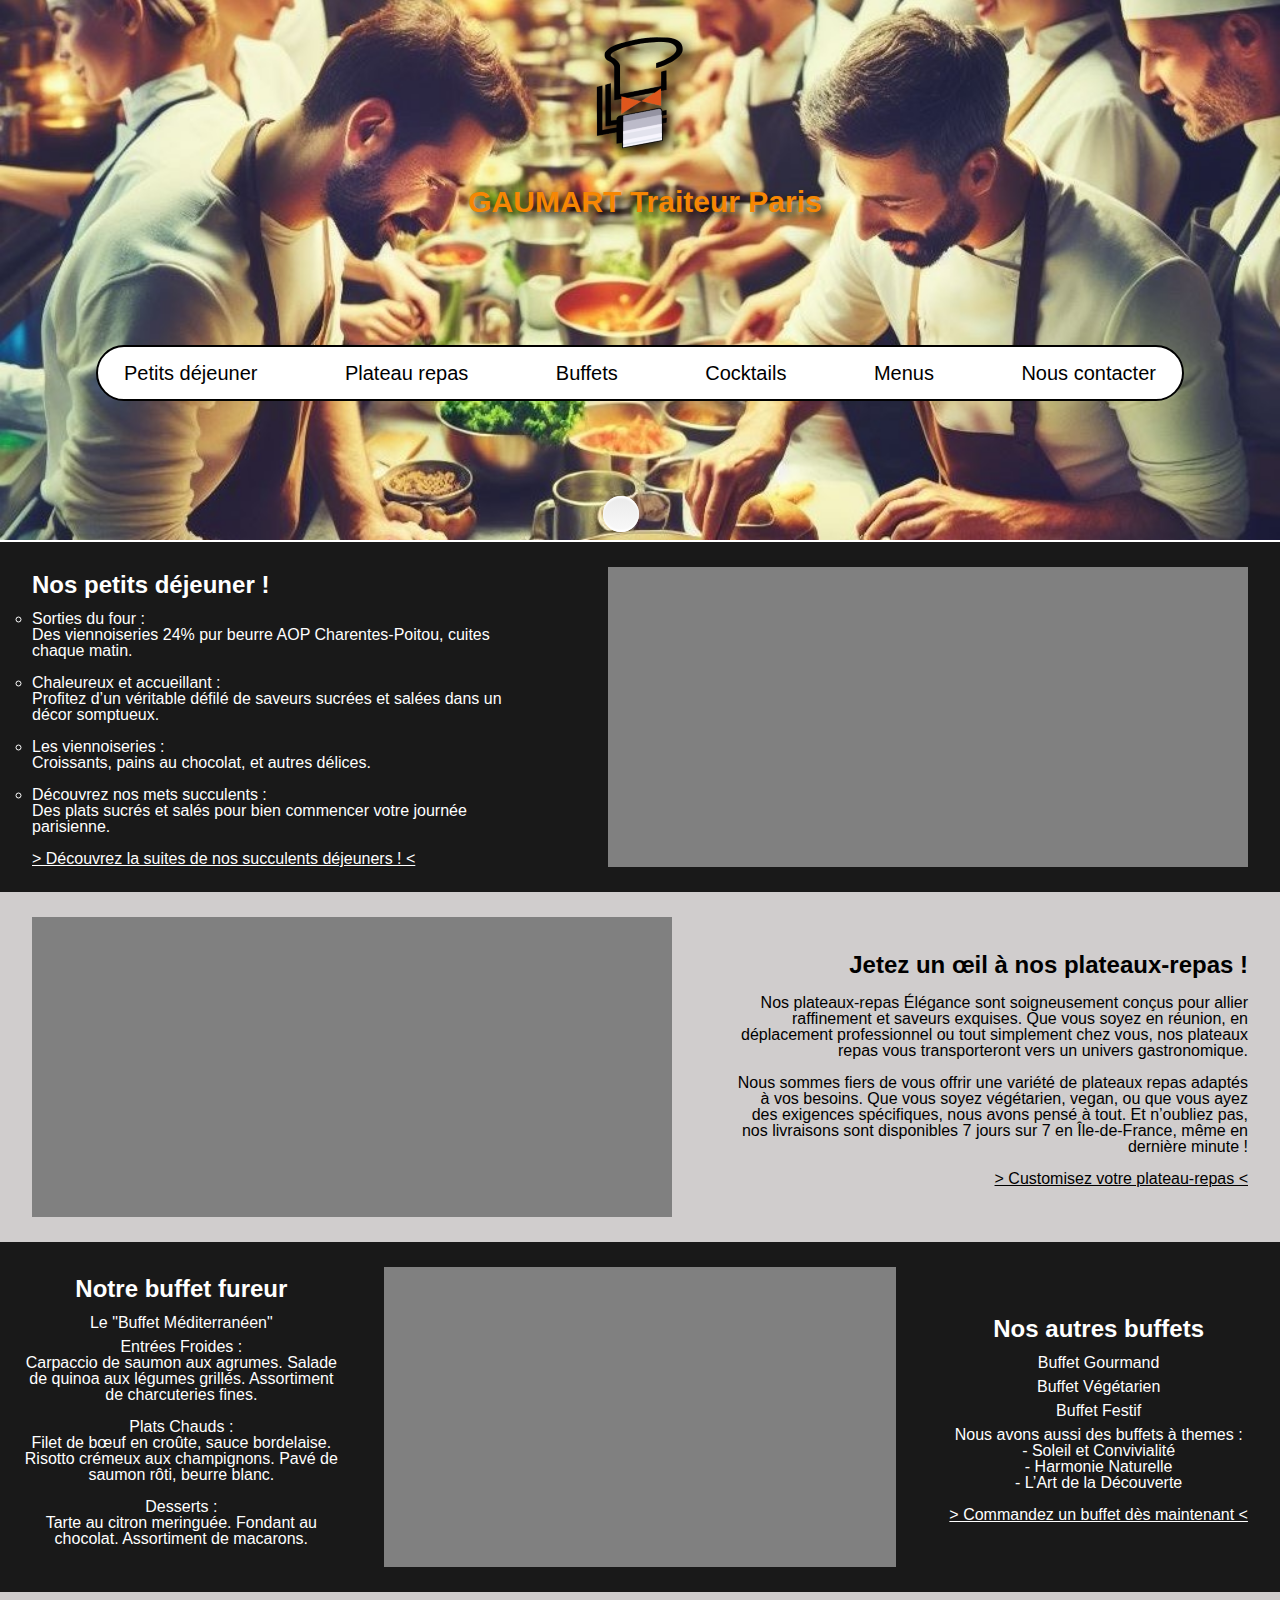
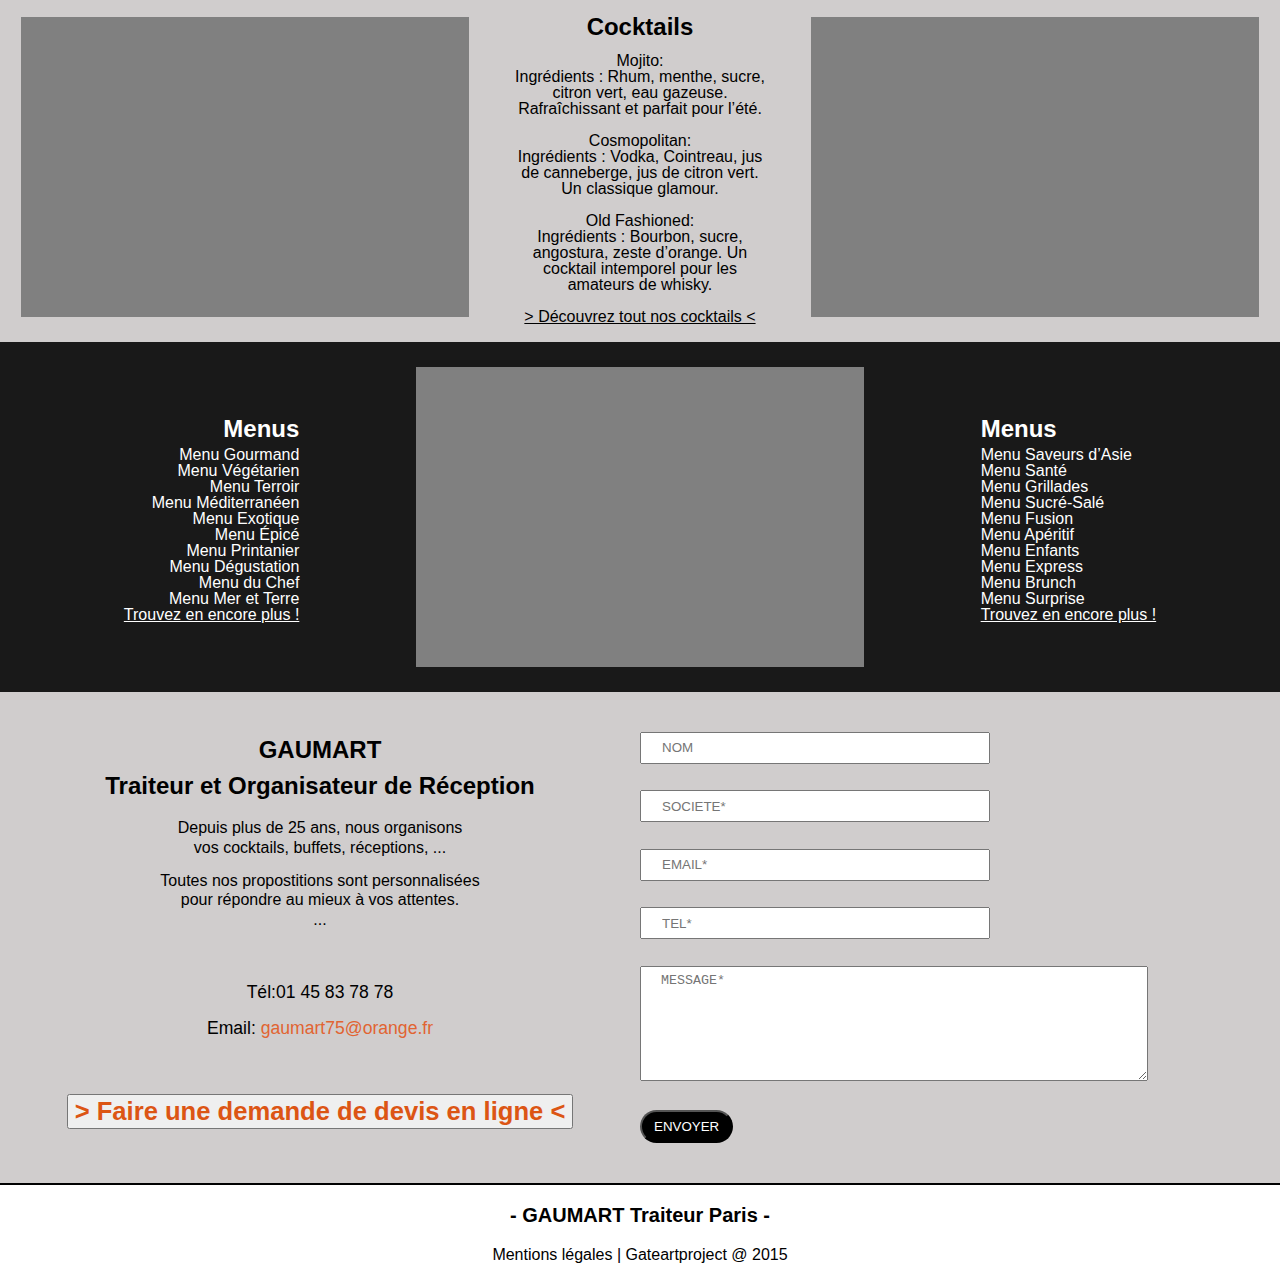
==== commit 351d0c37: "bbb" ====
--- a/index.html
+++ b/index.html
@@ -7,7 +7,9 @@
     <meta name="description" content="#">
     <link rel="stylesheet" href="css/reset.css">
     <link rel="stylesheet" href="css/bases.css">
+    <link rel="stylesheet" href="css/theme.css">
     <link rel="stylesheet" href="css/index.css">
+    <link rel="stylesheet" href="css/contact.css">
     <link rel="stylesheet" href="css/devis.css">
     <link rel="shortcut icon" href="img/logo.png" type="image/x-png">
 </head>
@@ -27,6 +29,9 @@
                 <li><a href="#nous-contactez">Nous contacter</a></li>
             </ul>
         </nav>
+        <div id="btn-theme">
+            <input type="checkbox" id="darkModeButton">
+        </div>
     </header>
     <main>
 <!-- SECTION 
@@ -150,7 +155,7 @@
                         </p>
                     </li>
                 </ul>
-                <a href="#">> Découvrez tout nos cocktails <</a>
+                <a id="cocktails-a" href="#">> Découvrez tout nos cocktails <</a>
             </div>
             <div class="cocktails-img"></div>
         </section>
@@ -171,6 +176,7 @@
                     Menu du Chef<br>
                     Menu Mer et Terre
                 </p>
+                <a href="#">Trouvez en encore plus !</a>
             </div>
             <div class="menus-img"></div>
             <div class="menus-content2">
@@ -187,6 +193,7 @@
                     Menu Brunch<br>
                     Menu Surprise
                 </p>
+                <a href="#">Trouvez en encore plus !</a>
             </div>
             
         </section>
@@ -226,35 +233,20 @@
             </div>
         </section>
     </main>
-
-
-
-
-
-
-
-
-
-
-
-
-
-
-
-
-
-
 <!-- ==============================================================================
 CECI CONTIENT LE DEVIS ENTIER, PAR DEFAUT CACHER
 ============================================================================== -->
 <!-- FORMULAIRE (PARTIE 1)
     DE RECEPTION -->
-        <form method="post" id="devis" class="form-hidden">
-            <h3>GAUMART</h3>
-            <p>Tél:01 45 83 78 78</p>
-            <p>Email: <span>gaumart75@orange.fr</span></p>
-            <button onclick="closeDevis()">FERMER</button>
-            <fieldset id="reception">
+    <section class="devis hidden">
+        <form method="post" name="devis" onsubmit="afficheDevis()" class="devis-form">
+            <div class="devis-txt txt-center">
+                <h2>GAUMART</h2>
+                <p>Tél:01 45 83 78 78</p>
+                <p>Email: <span>gaumart75@orange.fr</span></p>
+                <button onclick="closeDevis()">FERMER</button>
+            </div>
+            <fieldset name="reception" id="reception">
                 <legend>Réception</legend>
                 <div class="form-element flex">
                     <div class="form-element-title">
@@ -455,15 +447,16 @@
             </fieldset>
             <input type="submit" value="VALIDER">
         </form>
-
-
+    </section>
     <footer class="txt-center">
         <p class="big">- GAUMART Traiteur Paris -</p>
         <p>
-            <a href="#">Mentions légales</a>
+            <a id="footer-a" href="#">Mentions légales</a>
             | Gateartproject @ 2015
         </p>
     </footer>
     <script src="js/index.js"></script>
+    <script src="js/devis.js"></script>
+    <script src="js/dark.js"></script>
 </body>
 </html>--- a/css/bases.css
+++ b/css/bases.css
@@ -10,7 +10,7 @@
 .txt-center{
     text-align: center;
 }
-.form-hidden{
+.form-hidden, .hidden{
     display: none;
 }
 h2{
@@ -32,6 +32,7 @@
 #logo-gaumart{
     margin-top: 2em;
     height: 95%;
+    filter: drop-shadow(5px 5px 7px black);
 }
 h1{
     font-weight: 600;
@@ -39,8 +40,10 @@
     font-size: 1.875rem;
     margin-top: 1em;
     color: #F68704;
-    text-shadow: 1px 1px 2px black   ;
+    text-shadow: 5px 5px 7px black;
 }
+/* ===================== */
+/* ===================== */
 nav{
     margin-top: 8em;
     margin-bottom: 5em;
@@ -66,10 +69,21 @@
 li a:hover{
     text-decoration: underline #F68704;
 }
+/* ===================== */
+/* ===================== */
 footer{
+    height: 15%;
     border-top: solid 2px black;
 }
-footer p, .informations p{
-    margin-top: 1.8em;
+footer p, .informations p, .devis-form p{
+    margin: 0.9em 0;
     line-height: 1.2;
+}
+.big{
+    font-weight: 800;
+    font-size: 1.25rem;
+}
+footer a{
+    text-decoration: none;
+    color: black;
 }--- a/css/theme.css
+++ b/css/theme.css
@@ -0,0 +1,33 @@
+/* DARK MODE */
+#btn-theme input[type="checkbox"] {
+    position: relative;
+    width: 80px;
+    height: 40px;
+    appearance: none;
+    outline: none;
+    border-radius: 20px;
+    box-shadow: inset 0 2px #5858581a, inset 0 -2px 2px #5858581a;
+    transition: 0.5s;
+    cursor: pointer;
+}
+#btn-theme input:checked[type="checkbox"]{
+    background: #222;
+    box-shadow: inset 0 2px 2 px #ffffff33, inset 0 -2px 2px #ffffff33;
+}
+#btn-theme input[type="checkbox"]::before{
+    content: "";
+    position: absolute;
+    width: 36px;
+    height: 36px;
+    border-radius: 50%;
+    top: 2px;
+    left: 2px;
+    background: linear-gradient(to bottom, #eaeaea, #f9f9f9);
+    transition: 0.5s;
+    box-shadow: inset 0 2px 2px #fff, inset 0 -2px 2px #fff;
+}
+#btn-theme input:checked[type="checkbox"]::before{
+    background: linear-gradient(to bottom, #444, #222);
+    box-shadow: inset 0 2px 2px #ffffff33, inset 0 -2px 2px #ffffff33;
+    transform: translate(40px);
+}--- a/css/index.css
+++ b/css/index.css
@@ -17,7 +17,7 @@
 .dej-content ul{
     list-style: circle;
 }
-.dej-content a, .buffets-content2 a{
+.dej-content a, .buffets-content2 a, .menus-content a, .menus-content2 a{
     color: white;
 }
 .plateau-content a, .cocktails-content a{
@@ -91,86 +91,4 @@
 .menus-content2{
     padding-left: 30px;
     text-align: left;
-}
-/* ========================================================
-    SECTION CONTACTS
-========================================================= */
-#nous-contactez{
-    padding: 40px 0;
-}
-.informations, .formulaire{
-    width: 50%;
-}
-.contacts{
-    margin-top: 3em;
-    font-size: 1.1em;
-}
-.contacts span{
-    color: #E16432;
-}
-.ask-devis{
-    margin-top: 1.5em;
-    font-size: 1.6em;
-    font-weight: 600;
-    color: #DC5514;
-}
-/* ================================
-    CONTENUE CONTACTS FORMULAIRE
-*/
-.formulaire input:not(:last-child){
-    width: 50%;
-    padding: 1%;
-    padding-left: 20px;
-}
-.formulaire input:not(:first-child){
-    margin-top: 2em;
-}
-.formulaire textarea{
-    width: 75%;
-    padding: 1%;
-    padding-left: 20px;
-    height: 100px;
-    margin-top: 2em;
-}
-.formulaire input:last-child{
-    background-color: black;
-    color: white;
-    padding: 0.5em 0.9em;
-    border-radius: 20px;
-}
-
-
-
-
-
-
-
-
-
-
-
-
-
-
-
-
-
-
-
-/* ========================================================
-    FOOTER
-========================================================= */
-footer{
-    height: 15%;
-}
-.big{
-    font-weight: 800;
-    font-size: 1.25rem;
-}
-footer p{
-    margin: 0.5em 0;
-}
-footer a{
-    text-decoration: none;
-    color: black;
 }--- a/css/contact.css
+++ b/css/contact.css
@@ -0,0 +1,46 @@
+/* ========================================================
+    SECTION CONTACTS
+========================================================= */
+#nous-contactez{
+    padding: 40px 0;
+}
+.informations, .formulaire{
+    width: 50%;
+}
+.contacts{
+    margin-top: 3em;
+    font-size: 1.1em;
+}
+.contacts span{
+    color: #E16432;
+}
+.ask-devis{
+    margin-top: 1.5em;
+    font-size: 1.6em;
+    font-weight: 600;
+    color: #DC5514;
+}
+/* ================================
+    CONTENUE CONTACTS FORMULAIRE
+*/
+.formulaire input:not(:last-child){
+    width: 50%;
+    padding: 1%;
+    padding-left: 20px;
+}
+.formulaire input:not(:first-child){
+    margin-top: 2em;
+}
+.formulaire textarea{
+    width: 75%;
+    padding: 1%;
+    padding-left: 20px;
+    height: 100px;
+    margin-top: 2em;
+}
+.formulaire input:last-child{
+    background-color: black;
+    color: white;
+    padding: 0.5em 0.9em;
+    border-radius: 20px;
+}--- a/css/devis.css
+++ b/css/devis.css
@@ -1,13 +1,16 @@
 .flex-columns{
     flex-direction: column;
 }
-#devis{
+.devis{
+    padding: 1em 0;
+    background-color: grey;
+}
+.devis-form{
     width: 70%;
-    margin: 1em auto;
     border: solid 2px black;
-    
+    margin: 0 auto;
 }
-#devis fieldset{
+.devis fieldset{
     margin: 1em;
     border: solid 2px red;
     background-color: rgb(203, 202, 202);
